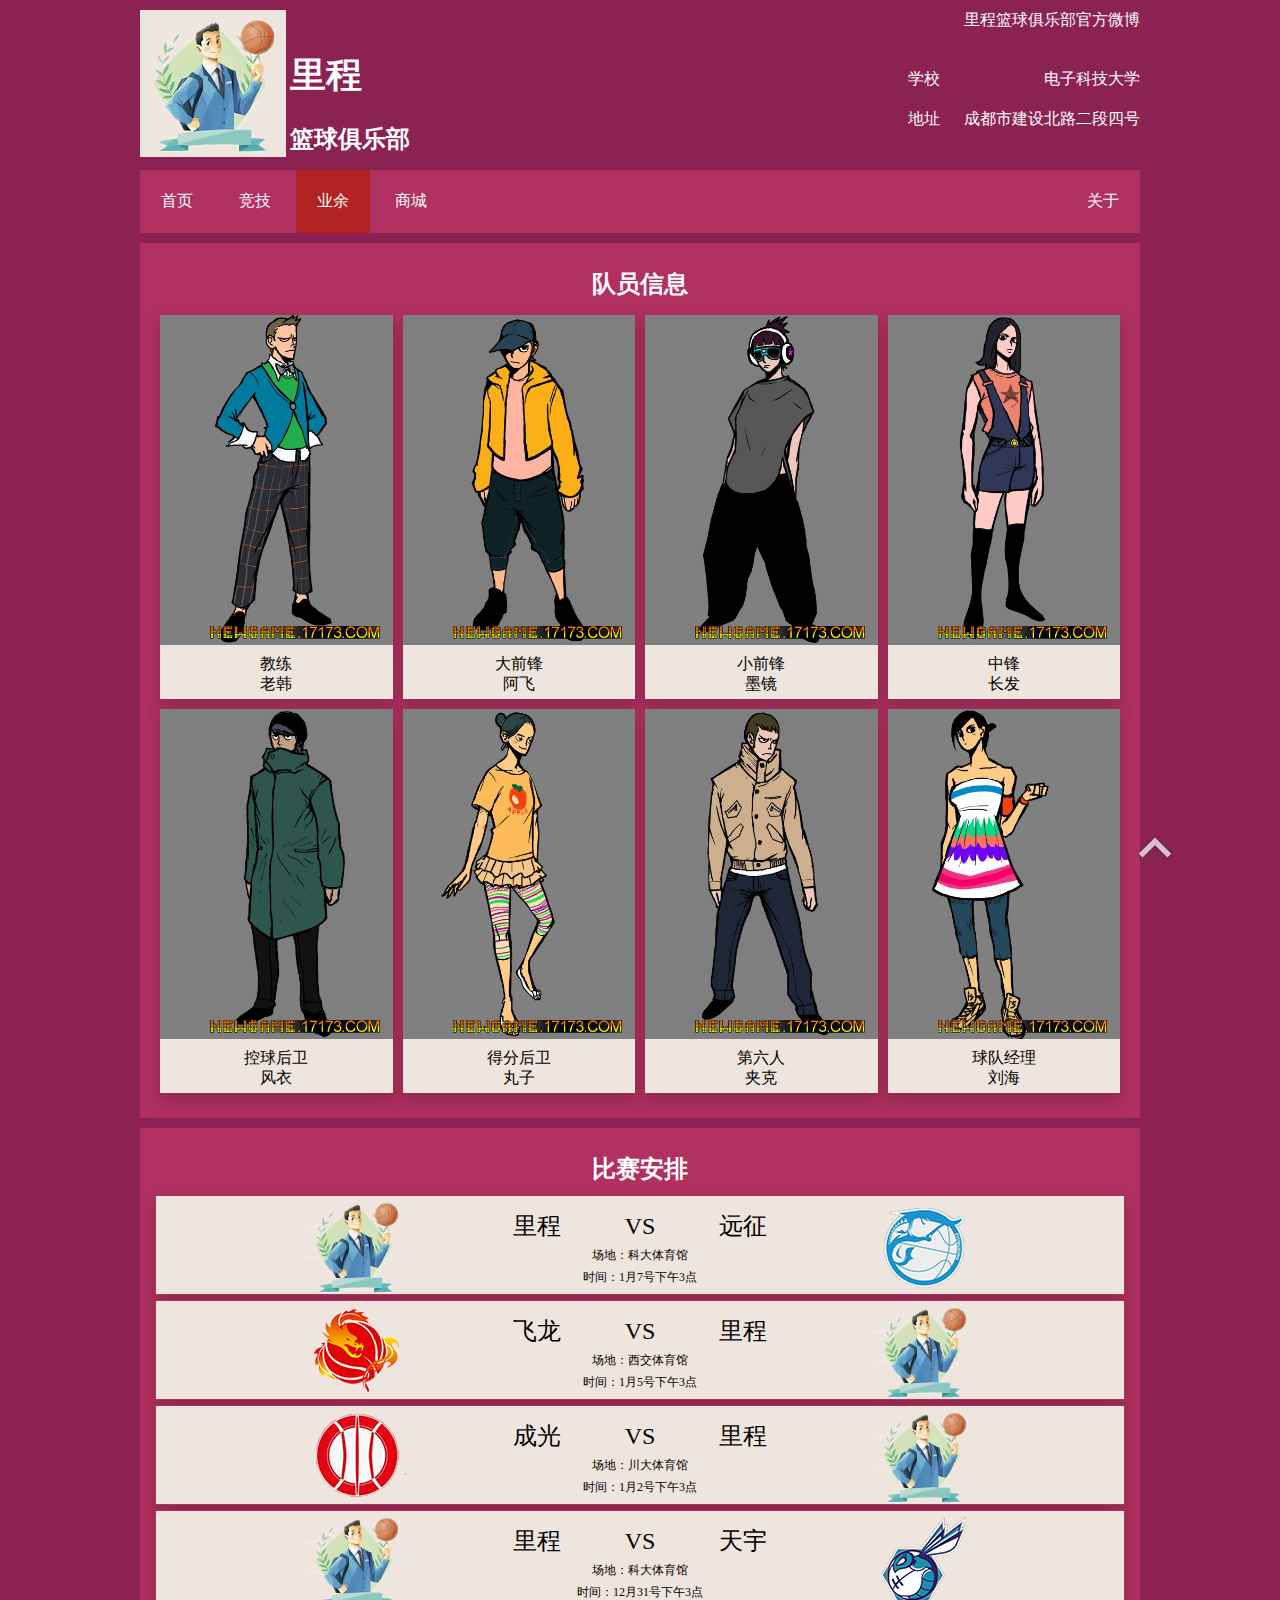
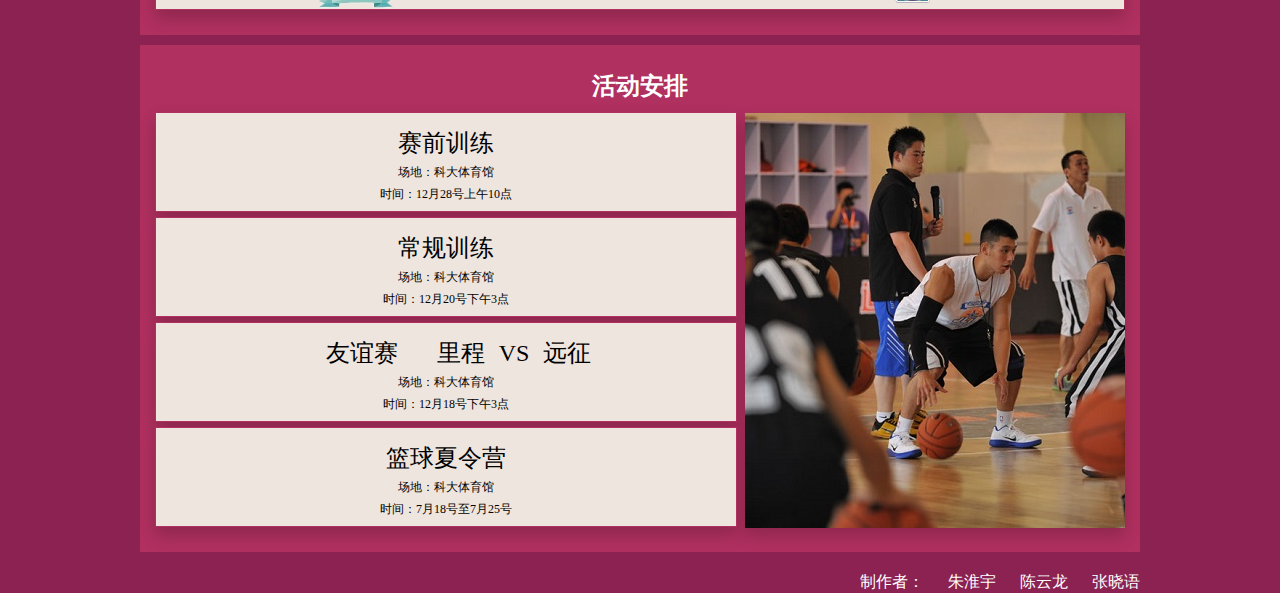
==== amateur.html @ 57cd3ab1 "first" ====
<!DOCTYPE html>
<html>
<meta charset="utf-8">
<head>
<link rel="stylesheet" type="text/css" href="css/index.css" charset="utf-8">
<link rel="stylesheet" type="text/css" href="css/amateur.css" charset="utf-8">
<link rel="stylesheet" type="text/css" href="css/img.css" charset="utf-8">
<script src="js/jquery.js"></script>
<script src="js/image-slider.js"></script>
</head>
<body>
<div id="head">
	<div id="name" class="head">
		<img src='image/true.png'/>
		<h1>里程</h1>
		<h2>篮球俱乐部</h2>	
	</div>
	<div id="weibo" class="information">
		<a href="<!--填下所写页面地址-->">里程篮球俱乐部官方微博</a>
	</div>
	<div id="school" class="information">	
		<p>学校</p>
		<p>电子科技大学</p>
	</div>
	<div id="address" class="information">	
		<p>地址</p>
		<p>成都市建设北路二段四号</p>
	</div>
</div>
<div id="navigation-div">
<ul id="navigation">
	<li class="dropdown">
		<div class="dropbtn"><a href="index.html">首页</a></div>
		<div class="dropdown-content">
			<a href="index.html #purpose">宗旨</a>
			<a href="index.html #history">历史</a>
			<a href="index.html #culture">文化</a>
		</div>
	</li>
	<li class="dropdown">
		<div class="dropbtn"><a href="compete.html">竞技</a></div>
		<div class="dropdown-content">
			<a href="compete.html #basic">基本信息</a>
			<a href="compete.html #arrange">比赛安排</a>
			<a href="compete.html #style">赛场风采</a>
			<a href="compete.html #results">比赛结果</a>
		</div>
	</li>
	<li class="dropdown">
		<div class="dropbtn active"><a href="amateur.html">业余</a></div>
		<div class="dropdown-content">
			<a href="amateur.html #basic">基本信息</a>
			<a href="amateur.html #game-arrange">比赛安排</a>
			<a href="amateur.html #activity-arrange">活动安排</a>
		</div>
	</li>
	<li class="dropdown"><div class="dropbtn"><a href="store.html">商城</a></div></li>
	<li id="right-dropdown"><div class="dropbtn"><a href="#about">关于</a></div></li>
</ul>
</div>
<div name= "basic" id= "basic" class="content">
<div class="content-arrange"">
	<h3>队员信息</h3>
	<div class="background image">	
	<div class="responsive">
	<div class="img">
		<a target="_blank" href="image/player6.jpg">
			<img src="image/player6.jpg">
		</a>
		<div class="desc"><p>教练</p><p>老韩</p></div>
	</div>
	</div>
	<div title="information">
		<h3>详细信息</h3>
		<h4><a>更多>></a></h4>
	</div>
	</div>
	
	<div class="background image">
	<div class="responsive">
	<div class="img">
		<a target="_blank" href="image/player2.jpg">
			<img src="image/player2.jpg">
		</a>
		<div class="desc"><p>大前锋</p><p>阿飞</p></div>
	</div>
	</div>
	<div title="information">
		<h3>详细信息</h3>
		<h4><a>更多>></a></h4>
	</div>
	</div>

	<div class="background image">
	<div class="responsive">
	<div class="img">
		<a target="_blank" href="image/player3.jpg">
			<img src="image/player3.jpg">
		</a>
		<div class="desc"><p>小前锋</p><p>墨镜</p></div>
	</div>
	</div>
	<div title="information">
		<h3>详细信息</h3>
		<h4><a>更多>></a></h4>
	</div>
	</div>
	
	<div class="background image">
	<div class="responsive">
	<div class="img">
		<a target="_blank" href="image/player4.jpg">
			<img src="image/player4.jpg">
		</a>
		<div class="desc"><p>中锋</p><p>长发</p></div>
	</div>
	</div>
	<div title="information">
		<h3>详细信息</h3>
		<h4><a>更多>></a></h4>
	</div>
	</div>

	<div class="background image">
	<div class="responsive">
	<div class="img">
		<a target="_blank" href="image/player5.jpg">
			<img src="image/player5.jpg">
		</a>
		<div class="desc"><p>控球后卫</p><p>风衣</p></div>
	</div>
	</div>
	<div title="information">
		<h3>详细信息</h3>
		<h4><a>更多>></a></h4>
	</div>
	</div>

	<div class="background image">
	<div class="responsive">
	<div class="img">
		<a target="_blank" href="image/player1.jpg">
			<img src="image/player1.jpg">
		</a>
		<div class="desc"><p>得分后卫</p><p>丸子</p></div>
	</div>
	</div>
	<div title="information">
		<h3>详细信息</h3>
		<h4><a>更多>></a></h4>
	</div>
	</div>

	<div class="background image">
	<div class="responsive">
	<div class="img">
		<a target="_blank" href="image/player7.jpg">
			<img src="image/player7.jpg">
		</a>
	<div class="desc"><p>第六人</p><p>夹克</p></div>
	</div>
	</div>
	<div title="information">
		<h3>详细信息</h3>
		<h4><a>更多>></a></h4>
	</div>
	</div>
	
	<div class="background image">
	<div class="responsive">
	<div class="img">
		<a target="_blank" href="image/player8.jpg">
			<img src="image/player8.jpg">
		</a>
	<div class="desc"><p>球队经理</p><p>刘海</p></div>
	</div>
	</div>
	<div title="information">
		<h3>详细信息</h3>
		<h4><a>更多>></a></h4>
	</div>
	</div>
<div class="clearfix"></div>
</div>
	</div>
</div>
<div name= "game-arrange" id= "game-arrange" class="content">
	<div class="content-arrange">
		<h3>比赛安排</h3>
		
		<div class="table background">
		<div class="table-line">
			<img src="image/logo-licheng.png" class="left-img"/>
			<img src="image/logo-yuanzheng.png" class="right-img"/>
			<div title="title">
			<p>里程</p>
			<p>VS</p>
			<p>远征</p>
			</div>
			<p>场地：科大体育馆</p>
			<p>时间：1月7号下午3点</p>
		</div>
		<div title="information">
			<h3>详细信息</h3>
			<h4><a>更多>></a></h4>
		</div>
		</div>
		
		<div class="table background">
		<div class="table-line">
			<img src="image/logo-dragon.png" class="left-img"/>
			<img src="image/logo-licheng.png" class="right-img"/>
			<div title="title">
			<p>飞龙</p>
			<p>VS</p>
			<p>里程</p>
			</div>
			<p>场地：西交体育馆</p>
			<p>时间：1月5号下午3点</p>
		</div>
		<div title="information">
			<h3>详细信息</h3>
			<h4><a>更多>></a></h4>
		</div>
		</div>
		
		<div class="table background">
		<div class="table-line">
			<img src="image/logo-chengguang.png" class="left-img"/>
			<img src="image/logo-licheng.png" class="right-img"/>
			<div title="title">
			<p>成光</p>
			<p>VS</p>
			<p>里程</p>
			</div>
			<p>场地：川大体育馆</p>
			<p>时间：1月2号下午3点</p>
		</div>
		<div title="information">
			<h3>详细信息</h3>
			<h4><a>更多>></a></h4>
		</div>
		</div>
		
		<div class="table background">
		<div class="table-line">
			<img src="image/logo-licheng.png" class="left-img"/>
			<img src="image/logo-tianyu.png" class="right-img"/>
			<div title="title">
			<p>里程</p>
			<p>VS</p>
			<p>天宇</p>
			</div>
			<p>场地：科大体育馆</p>
			<p>时间：12月31号下午3点</p>
		</div>
		<div title="information">
			<h3>详细信息</h3>
			<h4><a>更多>></a></h4>
		</div>
		</div>
		
	</div>
</div>
<div name= "activity-arrange" id= "activity-arrange" class="content">
	<div class="content-arrange">
		<div class="content-activity">
			<img class="ig" src="image/train2.jpg" style="top:calc(415px*0)"/>
			<img class="ig" src="image/train4.jpg" style="top:calc(415px*1)"/>
			<img class="ig" src="image/train3.jpg" style="top:calc(415px*2)"/>
			<img class="ig" src="image/train1.jpg" style="top:calc(415px*3)"/>
		</div>
		<h3>活动安排</h3>
		
	<ul style="list-style:none;padding:0;margin:0">
	<li id="tab1">
		<div class="table background activity">
		<div class="table-line tab">
			<div title="title"><p>赛前训练</p></div>
			<p>场地：科大体育馆</p>
			<p>时间：12月28号上午10点</p>
		</div>
		<div title="information">
			<h3>详细信息</h3>
			<h4><a>更多>></a></h4>
		</div>
		</div>
	</li>
		
	<li id="tab2">
		<div class="table background activity">
		<div class="table-line tab">
			<div title="title"><p>常规训练</p></div>
			<p>场地：科大体育馆</p>
			<p>时间：12月20号下午3点</p>
		</div>
		<div title="information">
			<h3>详细信息</h3>
			<h4><a>更多>></a></h4>
		</div>
		</div>
	</li>	
		
	<li id="tab3">	
		<div class="table background activity">
		<div class="table-line">
			<div title="title">
				<p>友谊赛</p>
				<p style="margin-left:5px;margin-right:5px;">里程</p>
				<p style="margin-left:5px;margin-right:5px;">VS</p>
				<p style="margin-left:5px;margin-right:5px;">远征</p>
			</div>
			<p>场地：科大体育馆</p>
			<p>时间：12月18号下午3点</p>
		</div>
		<div title="information tab">
			<h3>详细信息</h3>
			<h4><a>更多>></a></h4>
		</div>
		</div>
	</li>
	
	<li id="tab4">
		<div class="table background activity">
		<div class="table-line tab">
			<div title="title">
			<p>篮球夏令营</p></div>
			<p>场地：科大体育馆</p>
			<p>时间：7月18号至7月25号</p>
		</div>
		<div title="information">
			<h3>详细信息</h3>
			<h4><a>更多>></a></h4>
		</div>
		</div>
	</li>
	</div>
</div>
<div name= "about" id= "about" class="about">
	<div style="position:absolute;right:0;margin-bottom:20px;margin-top:10px;"> 
		<p>制作者：</p>
		<p>朱淮宇</p>
		<p>陈云龙</p>
		<p>张晓语</p>
	</div>
</div>
<a href="#head"><img src="image/btn_top.png" class="btn-top"></a>

</body>
</html>
---- css/index.css ----
* {
    box-sizing: border-box;
}
body {
	background-color:#8B2252;
	margin: 0;
    padding: 0;
}
#head {
	position:relative;
	padding-top:10px;
	margin: auto;
	width:1000px;
	overflow: hidden;
	background-color:#8B2252;
}
#name {
	position:relative;
	display:inline;
}
.information{
	display:inline;
	position:absolute;
	right:0;
}
#weibo a{
	color: white;
    text-decoration: none;
}
#address{
	bottom:40px;
}
#school{
	bottom:80px;
}
#school p{
	display:inline;
	color: white;
    text-decoration: none;
	padding-left:100px;
}
#address p{
	display:inline;
	color: white;
    text-decoration: none;
	padding-left:20px;
}
#name h1,h2 {
	color:white;
	display:inline;
	position:relative;
}
#name h1 {
	font-size:36px;
	bottom:70px;
}
#name h2 {
	left:-76px;
	bottom:10px;
}
#navigation-div{
	margin: auto;
	padding: 0;
    width: 1000px;
}
#navigation {
	margin: auto;
	list-style-type: none;
	background-color:#B03060;
    margin: 0;
    padding: 0;
}
.active {
    background-color: #B22222;
}
.dropbtn {
    color: white;
    padding: 21px;
    font-size: 16px;
    border: none;
    cursor: pointer;
}
.dropdown {
    position: relative;
    display: inline-block;
}

.dropdown-content {
    display: none;
    position: absolute;
    background-color: #f9f9f9;
    min-width: 160px;
	z-index:11;
    box-shadow: 0px 8px 16px 0px rgba(0,0,0,0.2);
}
.dropbtn a {
    color: white;
    text-decoration: none;
    display: block;
}
.dropdown-content a {
    color: black;
    padding: 12px 16px;
    text-decoration: none;
    display: block;
}
.dropdown-content a:hover {background-color: #f1f1f1}
.dropdown:hover .dropdown-content {
    display: block;
}
.dropdown:hover .dropbtn {
    background-color: #B22222;
}
#right-dropdown{
	display:inline-block;
	float:right;
}
#right-dropdown:hover{
	background-color: #B22222;
}
.content{
	overflow:hidden;
	margin: auto;
	margin-bottom:10px;
	width:1000px;
	margin-top:10px;
}

.about{
	position:relative;
	margin: auto;
	width:1000px;
	background-color:#8B2252;
}
.about p{
	display:inline;
	color: white;
    text-decoration: none;
	padding-left:20px;
}
.content-arrange{
	position:relative;
	padding:15px;
	padding-bottom:20px;
	width:1000px;
	background-color:#B03060;
	box-shadow: 0px 8px 16px 0px rgba(0,0,0,0.2)
}
.content-arrange h3{
	text-align:center;
	margin-bottom:10px;
	margin-top:10px;
	color: white;
    text-decoration: none;
	font-size:24px;
}
[title=history]{
	position:absolute;
	top:60px;
	left:300px;
	list-style-type:circle;
	padding-left:20px;
}
[title=history] li{
	font-size:19px;
	line-height:50px;
	color:white;
}
.btn-top{
	position:fixed;
	right:8vw;
	bottom:30px;
}
---- css/amateur.css ----
.background{
	position:relative;
	margin-bottom:5px;
	margin-top:5px;
	overflow:hidden;
	box-shadow: 0px 8px 16px 0px rgba(0,0,0,0.2)
}
.table{
	width:100%;
	height:100px;
}
.table-line{
	position:relative;
	text-align:center;
	border-style:solid; 
	border-width:thin;
	transition:margin-top 1s;
	background-color:#EEE5DE;
	border-color:#B03060;
	z-index:1;
}
.table-line:hover .content-activity img{
	margin-top:-100px;
}
.table-line p{
	font-size:12px;
	line-height:10px;
}
[title=title]{
	padding-top:24px;
}
[title=title] p{
	margin-left:30px;
	margin-right:30px;
	font-size:24px;
	display:inline;
}
[title=information]{
	position:absolute;
	top:10px;
	width:100%;
	margin:auto;
}
[title=information] h3{
	text-align:center;
	font-size:18px;
	color:white;
}
[title=information] h4{
	text-align:center;
	font-size:12px;
	font-style:italic;
	color:white;
	cursor:pointer;
}
.activity{
	width:60%;
}
.left-img{
	position:absolute;
	left:150px;
	width:100px;
	height:100px;
}
.right-img{
	position:absolute;
	right:150px;
	width:100px;
	height:100px;
}
.content-activity{
	overflow:hidden;
	width:380px;
	height:415px;
	margin-right:15px;
	top:68px;
	position:absolute;
	right:0;
	box-shadow: 0px 8px 16px 0px rgba(0,0,0,0.2)
}
.content-activity img{
	transition:margin-top 1s;
	width:380px;
	height:415px;
	position:absolute;	
}
---- css/img.css ----
div.img {
	overflow:hidden;
	background-color:#EEE5DE;
}

div.img img {
    width: 100%;
    height: auto;
}

.image{
	float: left;
	margin:5px;
	width:232.5px;
}
.image-nohover{
	float: left;
	margin:5px;
	width:232.5px;
}

.image:hover >.responsive{
	margin-left:-100%;
}

div.desc {
    padding: 5px;
    text-align: center;
}

div.desc p{
	margin:0;
	padding:0;
    line-height:20px;
}

.responsive {
	position:relative;
	transition:margin-left 1s;
    padding:0;
    width: 100%;
	z-index:1;
}

@media only screen and (max-width: 700px){
    .responsive {
        width: 49.99999%;
        margin: 6px 0;
    }
}

@media only screen and (max-width: 500px){
    .responsive {
        width: 100%;
    }
}

.clearfix:after {
    content: "";
    display: table;
    clear: both;
}
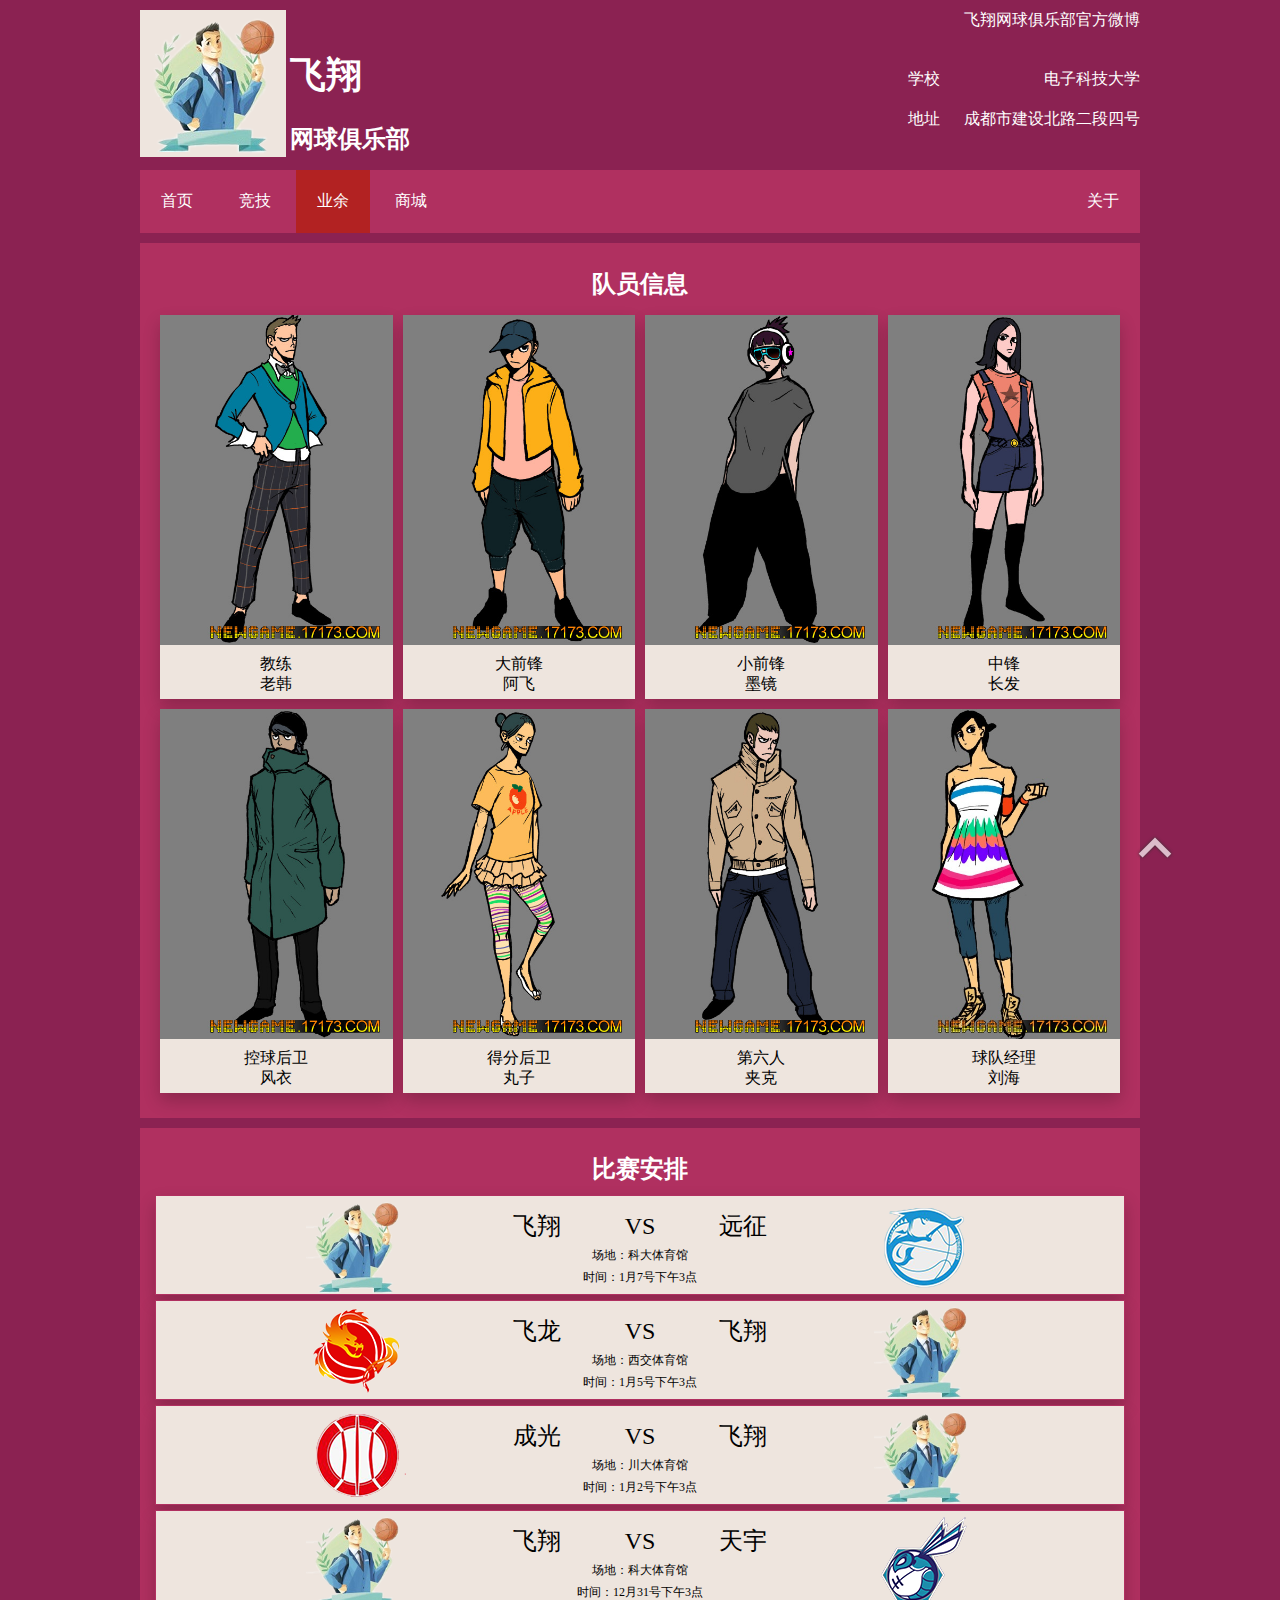
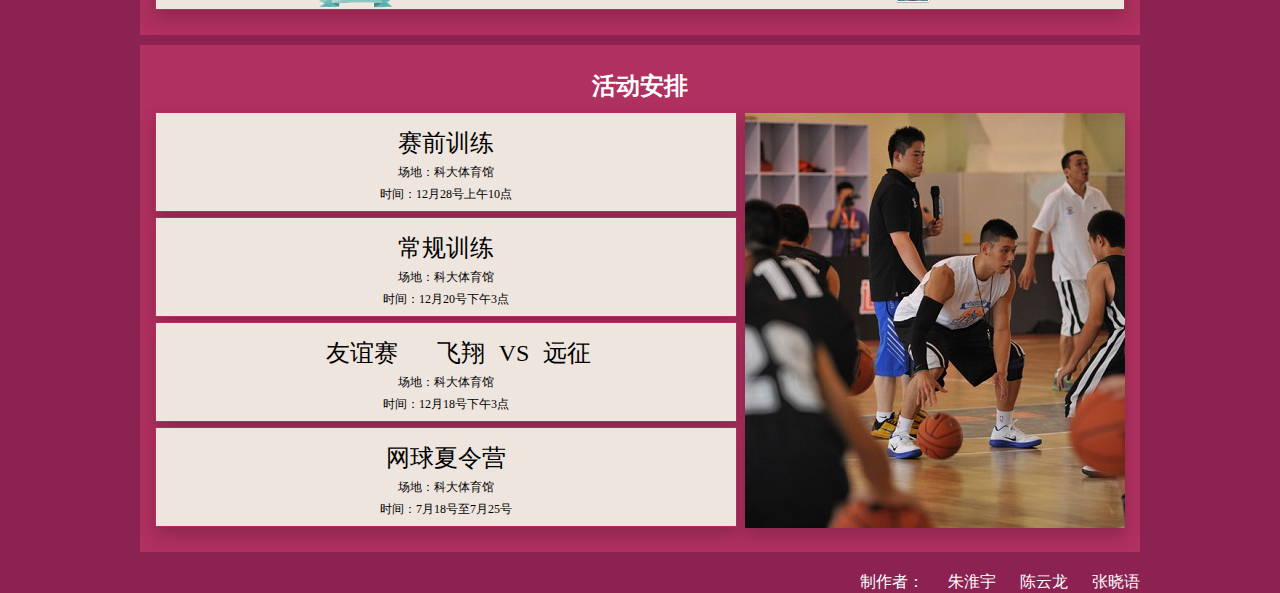
==== commit c82328bd: "string change" ====
--- a/amateur.html
+++ b/amateur.html
@@ -12,11 +12,11 @@
 <div id="head">
 	<div id="name" class="head">
 		<img src='image/true.png'/>
-		<h1>里程</h1>
-		<h2>篮球俱乐部</h2>	
+		<h1>飞翔</h1>
+		<h2>网球俱乐部</h2>	
 	</div>
 	<div id="weibo" class="information">
-		<a href="<!--填下所写页面地址-->">里程篮球俱乐部官方微博</a>
+		<a href="<!--填下所写页面地址-->">飞翔网球俱乐部官方微博</a>
 	</div>
 	<div id="school" class="information">	
 		<p>学校</p>
@@ -193,7 +193,7 @@
 			<img src="image/logo-licheng.png" class="left-img"/>
 			<img src="image/logo-yuanzheng.png" class="right-img"/>
 			<div title="title">
-			<p>里程</p>
+			<p>飞翔</p>
 			<p>VS</p>
 			<p>远征</p>
 			</div>
@@ -213,7 +213,7 @@
 			<div title="title">
 			<p>飞龙</p>
 			<p>VS</p>
-			<p>里程</p>
+			<p>飞翔</p>
 			</div>
 			<p>场地：西交体育馆</p>
 			<p>时间：1月5号下午3点</p>
@@ -231,7 +231,7 @@
 			<div title="title">
 			<p>成光</p>
 			<p>VS</p>
-			<p>里程</p>
+			<p>飞翔</p>
 			</div>
 			<p>场地：川大体育馆</p>
 			<p>时间：1月2号下午3点</p>
@@ -247,7 +247,7 @@
 			<img src="image/logo-licheng.png" class="left-img"/>
 			<img src="image/logo-tianyu.png" class="right-img"/>
 			<div title="title">
-			<p>里程</p>
+			<p>飞翔</p>
 			<p>VS</p>
 			<p>天宇</p>
 			</div>
@@ -306,7 +306,7 @@
 		<div class="table-line">
 			<div title="title">
 				<p>友谊赛</p>
-				<p style="margin-left:5px;margin-right:5px;">里程</p>
+				<p style="margin-left:5px;margin-right:5px;">飞翔</p>
 				<p style="margin-left:5px;margin-right:5px;">VS</p>
 				<p style="margin-left:5px;margin-right:5px;">远征</p>
 			</div>
@@ -324,7 +324,7 @@
 		<div class="table background activity">
 		<div class="table-line tab">
 			<div title="title">
-			<p>篮球夏令营</p></div>
+			<p>网球夏令营</p></div>
 			<p>场地：科大体育馆</p>
 			<p>时间：7月18号至7月25号</p>
 		</div>
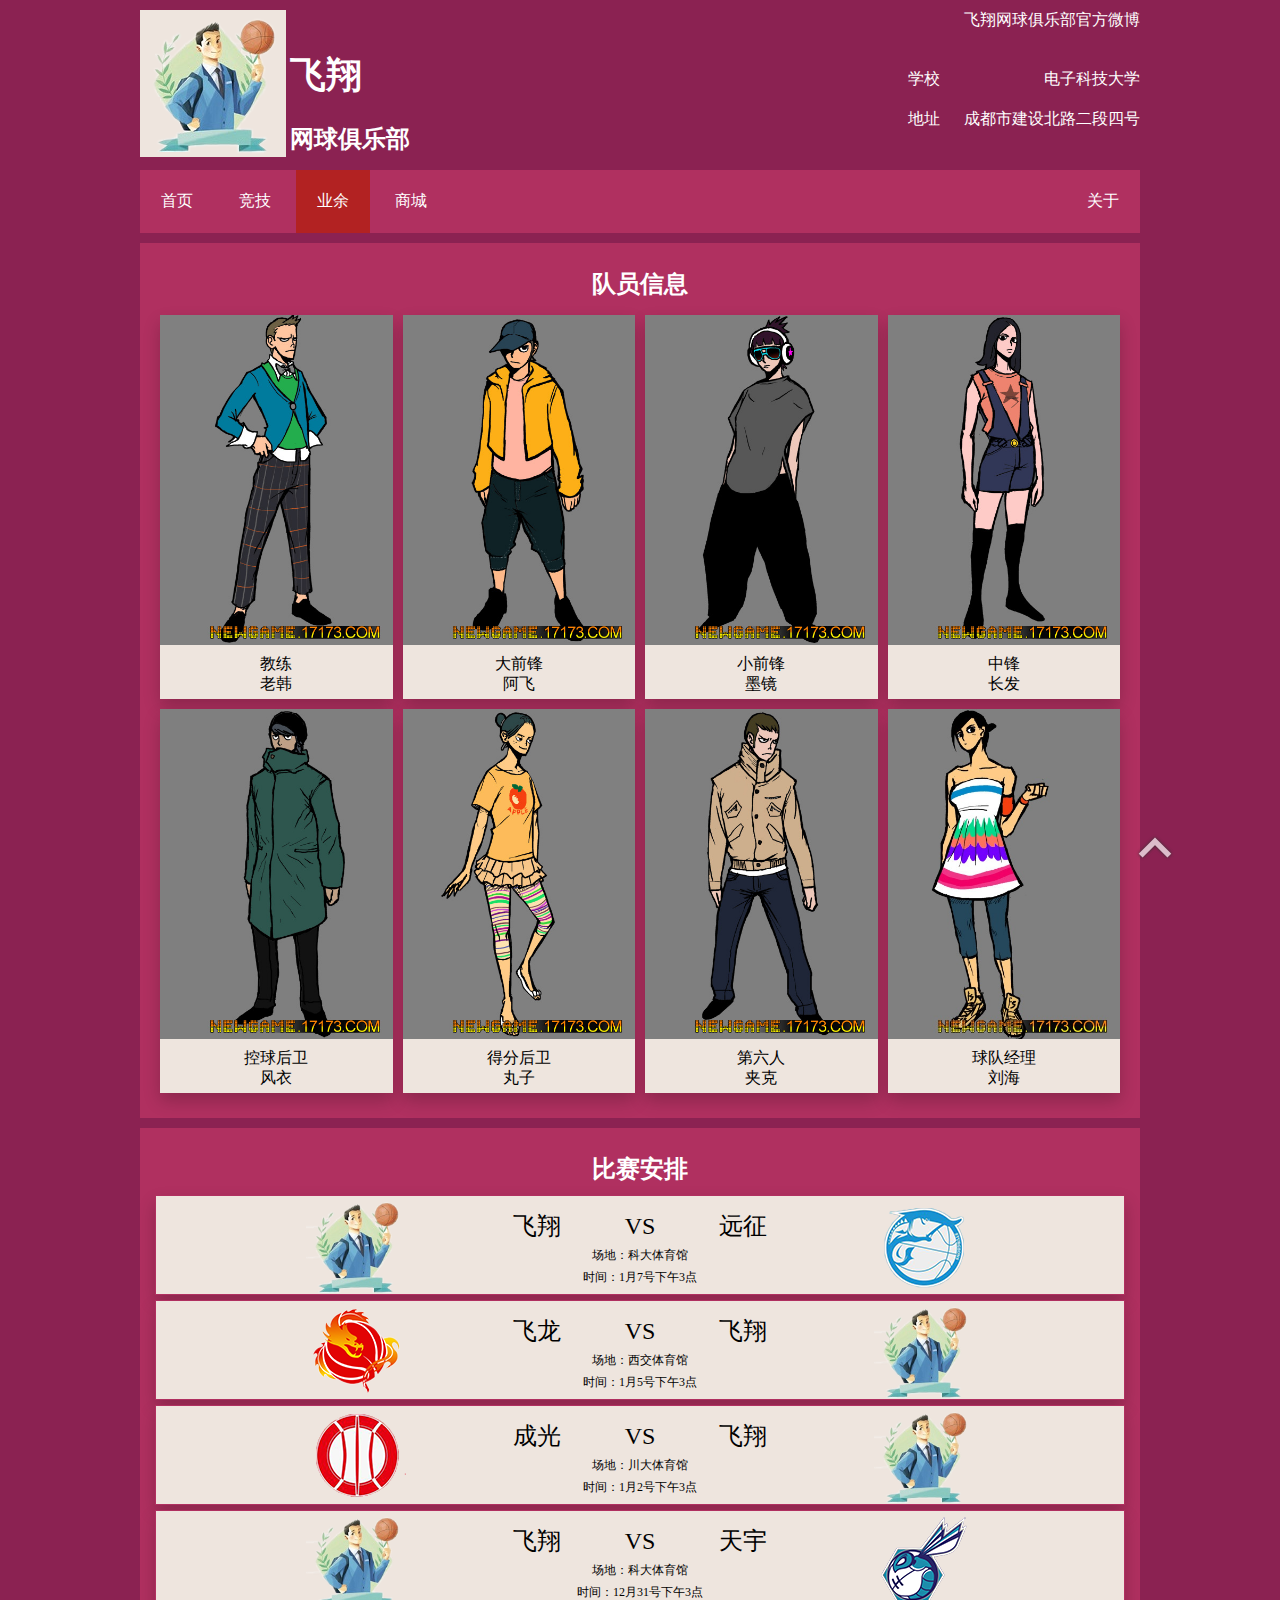
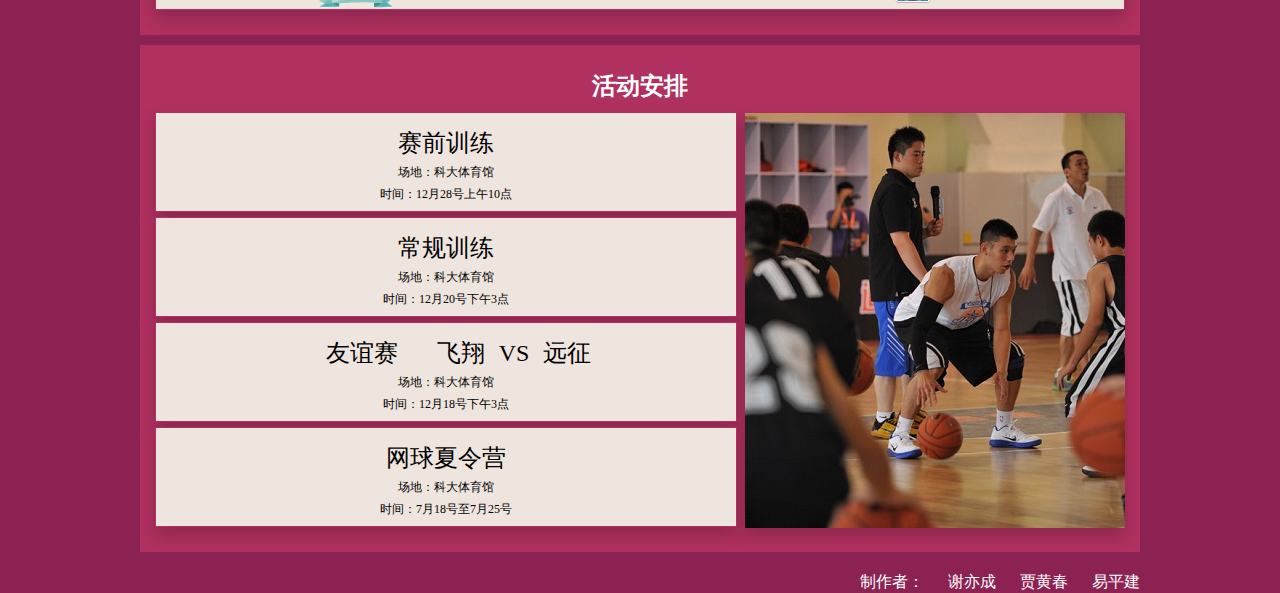
==== commit 65982322: "change maker's name" ====
--- a/amateur.html
+++ b/amateur.html
@@ -339,9 +339,9 @@
 <div name= "about" id= "about" class="about">
 	<div style="position:absolute;right:0;margin-bottom:20px;margin-top:10px;"> 
 		<p>制作者：</p>
-		<p>朱淮宇</p>
-		<p>陈云龙</p>
-		<p>张晓语</p>
+		<p>谢亦成</p>
+		<p>贾黄春</p>
+		<p>易平建</p>
 	</div>
 </div>
 <a href="#head"><img src="image/btn_top.png" class="btn-top"></a>
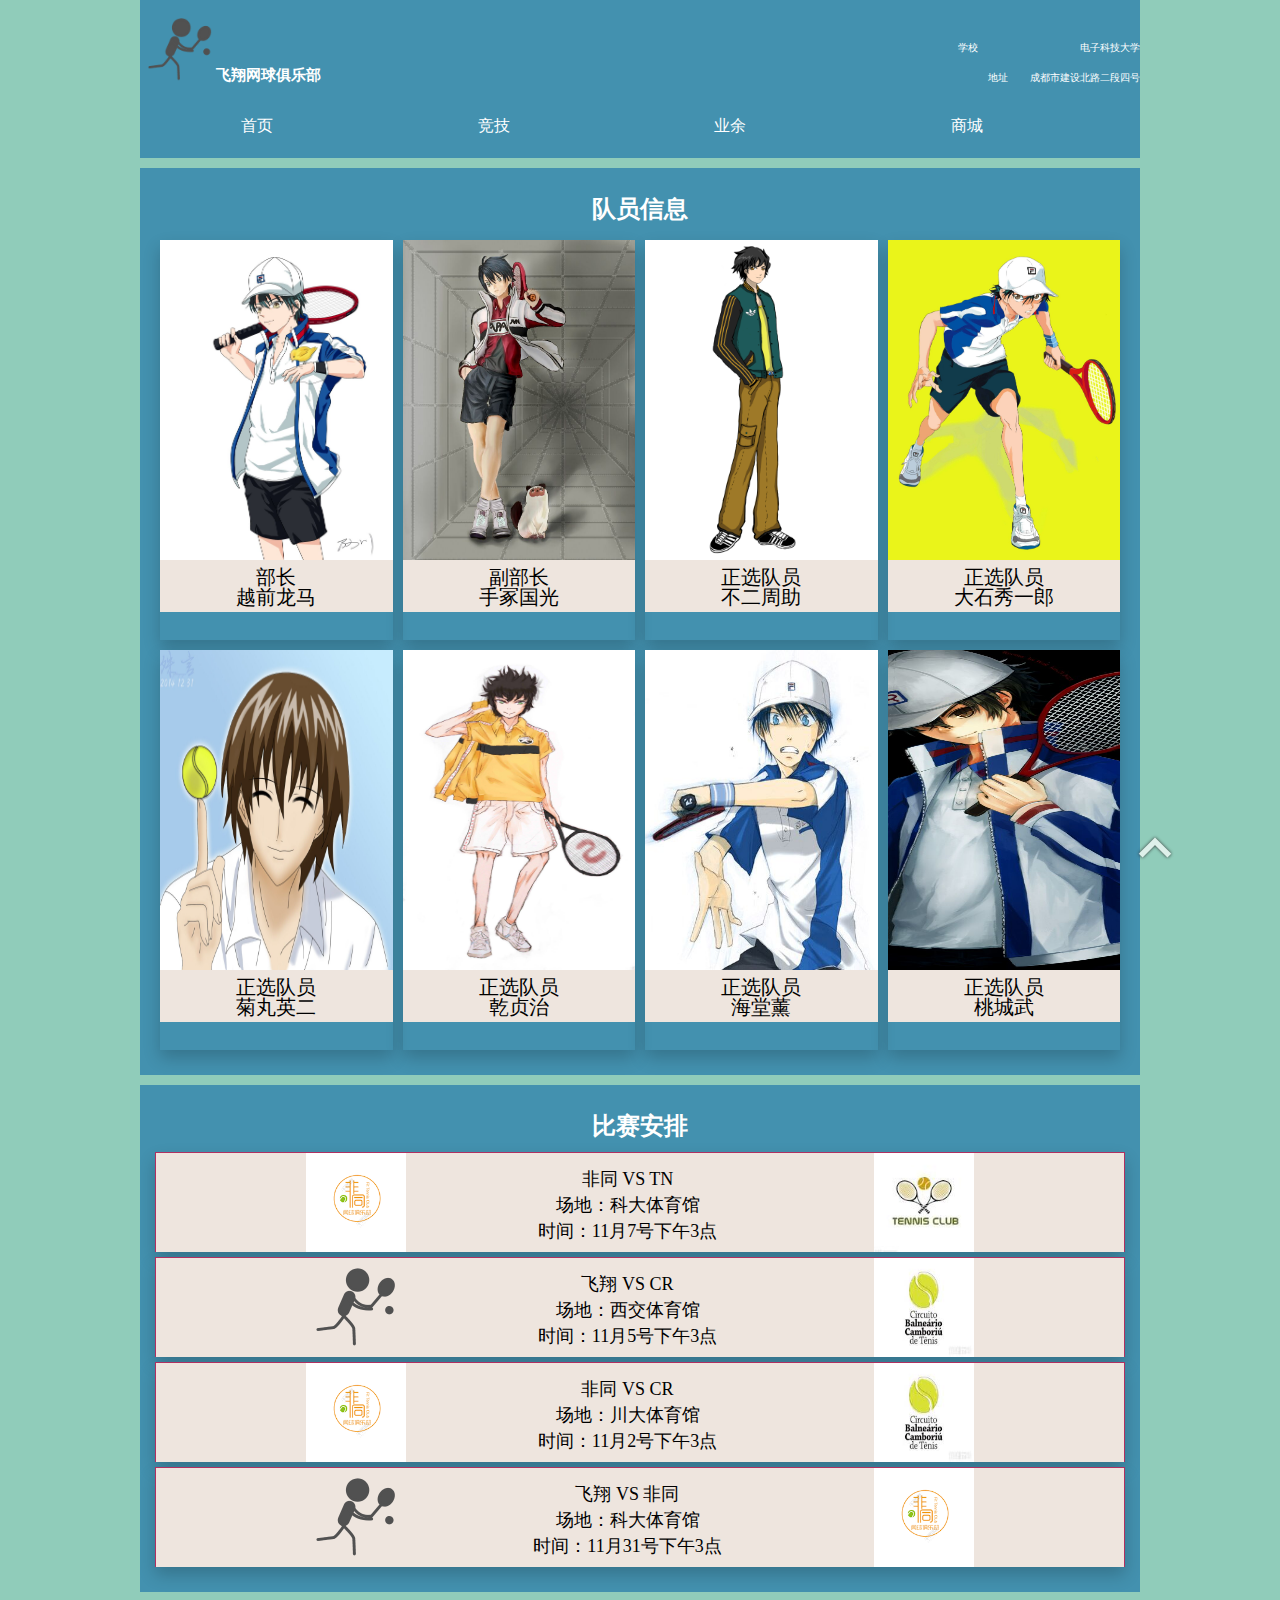
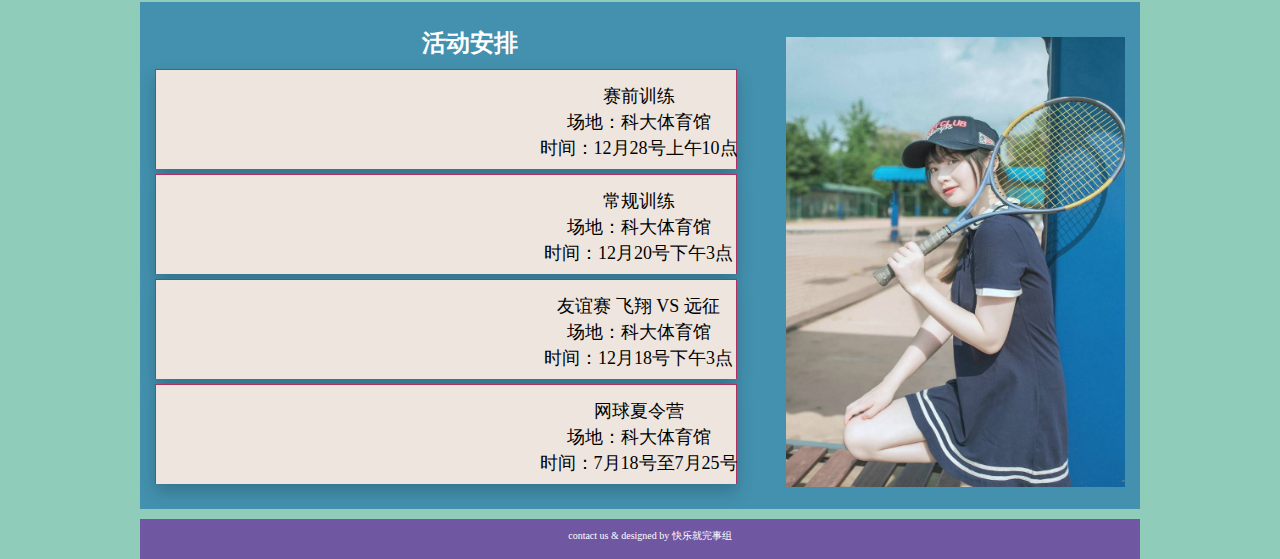
==== commit cf85f60c: "version2.0" ====
--- a/amateur.html
+++ b/amateur.html
@@ -1,350 +1,319 @@
 <!DOCTYPE html>
 <html>
 <meta charset="utf-8">
+
 <head>
-<link rel="stylesheet" type="text/css" href="css/index.css" charset="utf-8">
-<link rel="stylesheet" type="text/css" href="css/amateur.css" charset="utf-8">
-<link rel="stylesheet" type="text/css" href="css/img.css" charset="utf-8">
-<script src="js/jquery.js"></script>
-<script src="js/image-slider.js"></script>
+	<link rel="stylesheet" type="text/css" href="css/index.css" charset="utf-8">
+	<link rel="stylesheet" type="text/css" href="css/amateur.css" charset="utf-8">
+
+	<script src="js/jquery.js"></script>
+	<script src="js/image-slider.js"></script>
 </head>
+
 <body>
-<div id="head">
-	<div id="name" class="head">
-		<img src='image/true.png'/>
-		<h1>飞翔</h1>
-		<h2>网球俱乐部</h2>	
-	</div>
-	<div id="weibo" class="information">
-		<a href="<!--填下所写页面地址-->">飞翔网球俱乐部官方微博</a>
-	</div>
-	<div id="school" class="information">	
-		<p>学校</p>
-		<p>电子科技大学</p>
-	</div>
-	<div id="address" class="information">	
-		<p>地址</p>
-		<p>成都市建设北路二段四号</p>
-	</div>
-</div>
-<div id="navigation-div">
-<ul id="navigation">
-	<li class="dropdown">
-		<div class="dropbtn"><a href="index.html">首页</a></div>
-		<div class="dropdown-content">
-			<a href="index.html #purpose">宗旨</a>
-			<a href="index.html #history">历史</a>
-			<a href="index.html #culture">文化</a>
-		</div>
-	</li>
-	<li class="dropdown">
-		<div class="dropbtn"><a href="compete.html">竞技</a></div>
-		<div class="dropdown-content">
-			<a href="compete.html #basic">基本信息</a>
-			<a href="compete.html #arrange">比赛安排</a>
-			<a href="compete.html #style">赛场风采</a>
-			<a href="compete.html #results">比赛结果</a>
-		</div>
-	</li>
-	<li class="dropdown">
-		<div class="dropbtn active"><a href="amateur.html">业余</a></div>
-		<div class="dropdown-content">
-			<a href="amateur.html #basic">基本信息</a>
-			<a href="amateur.html #game-arrange">比赛安排</a>
-			<a href="amateur.html #activity-arrange">活动安排</a>
-		</div>
-	</li>
-	<li class="dropdown"><div class="dropbtn"><a href="store.html">商城</a></div></li>
-	<li id="right-dropdown"><div class="dropbtn"><a href="#about">关于</a></div></li>
-</ul>
-</div>
-<div name= "basic" id= "basic" class="content">
-<div class="content-arrange"">
-	<h3>队员信息</h3>
-	<div class="background image">	
-	<div class="responsive">
-	<div class="img">
-		<a target="_blank" href="image/player6.jpg">
-			<img src="image/player6.jpg">
-		</a>
-		<div class="desc"><p>教练</p><p>老韩</p></div>
-	</div>
-	</div>
-	<div title="information">
-		<h3>详细信息</h3>
-		<h4><a>更多>></a></h4>
-	</div>
-	</div>
-	
-	<div class="background image">
-	<div class="responsive">
-	<div class="img">
-		<a target="_blank" href="image/player2.jpg">
-			<img src="image/player2.jpg">
-		</a>
-		<div class="desc"><p>大前锋</p><p>阿飞</p></div>
-	</div>
-	</div>
-	<div title="information">
-		<h3>详细信息</h3>
-		<h4><a>更多>></a></h4>
-	</div>
-	</div>
-
-	<div class="background image">
-	<div class="responsive">
-	<div class="img">
-		<a target="_blank" href="image/player3.jpg">
-			<img src="image/player3.jpg">
-		</a>
-		<div class="desc"><p>小前锋</p><p>墨镜</p></div>
-	</div>
-	</div>
-	<div title="information">
-		<h3>详细信息</h3>
-		<h4><a>更多>></a></h4>
-	</div>
-	</div>
-	
-	<div class="background image">
-	<div class="responsive">
-	<div class="img">
-		<a target="_blank" href="image/player4.jpg">
-			<img src="image/player4.jpg">
-		</a>
-		<div class="desc"><p>中锋</p><p>长发</p></div>
-	</div>
-	</div>
-	<div title="information">
-		<h3>详细信息</h3>
-		<h4><a>更多>></a></h4>
-	</div>
-	</div>
-
-	<div class="background image">
-	<div class="responsive">
-	<div class="img">
-		<a target="_blank" href="image/player5.jpg">
-			<img src="image/player5.jpg">
-		</a>
-		<div class="desc"><p>控球后卫</p><p>风衣</p></div>
-	</div>
-	</div>
-	<div title="information">
-		<h3>详细信息</h3>
-		<h4><a>更多>></a></h4>
-	</div>
-	</div>
-
-	<div class="background image">
-	<div class="responsive">
-	<div class="img">
-		<a target="_blank" href="image/player1.jpg">
-			<img src="image/player1.jpg">
-		</a>
-		<div class="desc"><p>得分后卫</p><p>丸子</p></div>
-	</div>
-	</div>
-	<div title="information">
-		<h3>详细信息</h3>
-		<h4><a>更多>></a></h4>
-	</div>
-	</div>
-
-	<div class="background image">
-	<div class="responsive">
-	<div class="img">
-		<a target="_blank" href="image/player7.jpg">
-			<img src="image/player7.jpg">
-		</a>
-	<div class="desc"><p>第六人</p><p>夹克</p></div>
-	</div>
-	</div>
-	<div title="information">
-		<h3>详细信息</h3>
-		<h4><a>更多>></a></h4>
-	</div>
-	</div>
-	
-	<div class="background image">
-	<div class="responsive">
-	<div class="img">
-		<a target="_blank" href="image/player8.jpg">
-			<img src="image/player8.jpg">
-		</a>
-	<div class="desc"><p>球队经理</p><p>刘海</p></div>
-	</div>
-	</div>
-	<div title="information">
-		<h3>详细信息</h3>
-		<h4><a>更多>></a></h4>
-	</div>
-	</div>
-<div class="clearfix"></div>
-</div>
-	</div>
-</div>
-<div name= "game-arrange" id= "game-arrange" class="content">
-	<div class="content-arrange">
-		<h3>比赛安排</h3>
-		
-		<div class="table background">
-		<div class="table-line">
-			<img src="image/logo-licheng.png" class="left-img"/>
-			<img src="image/logo-yuanzheng.png" class="right-img"/>
-			<div title="title">
-			<p>飞翔</p>
-			<p>VS</p>
-			<p>远征</p>
-			</div>
-			<p>场地：科大体育馆</p>
-			<p>时间：1月7号下午3点</p>
-		</div>
-		<div title="information">
-			<h3>详细信息</h3>
-			<h4><a>更多>></a></h4>
-		</div>
-		</div>
-		
-		<div class="table background">
-		<div class="table-line">
-			<img src="image/logo-dragon.png" class="left-img"/>
-			<img src="image/logo-licheng.png" class="right-img"/>
-			<div title="title">
-			<p>飞龙</p>
-			<p>VS</p>
-			<p>飞翔</p>
-			</div>
-			<p>场地：西交体育馆</p>
-			<p>时间：1月5号下午3点</p>
-		</div>
-		<div title="information">
-			<h3>详细信息</h3>
-			<h4><a>更多>></a></h4>
-		</div>
-		</div>
-		
-		<div class="table background">
-		<div class="table-line">
-			<img src="image/logo-chengguang.png" class="left-img"/>
-			<img src="image/logo-licheng.png" class="right-img"/>
-			<div title="title">
-			<p>成光</p>
-			<p>VS</p>
-			<p>飞翔</p>
-			</div>
-			<p>场地：川大体育馆</p>
-			<p>时间：1月2号下午3点</p>
-		</div>
-		<div title="information">
-			<h3>详细信息</h3>
-			<h4><a>更多>></a></h4>
-		</div>
-		</div>
-		
-		<div class="table background">
-		<div class="table-line">
-			<img src="image/logo-licheng.png" class="left-img"/>
-			<img src="image/logo-tianyu.png" class="right-img"/>
-			<div title="title">
-			<p>飞翔</p>
-			<p>VS</p>
-			<p>天宇</p>
-			</div>
-			<p>场地：科大体育馆</p>
-			<p>时间：12月31号下午3点</p>
-		</div>
-		<div title="information">
-			<h3>详细信息</h3>
-			<h4><a>更多>></a></h4>
-		</div>
-		</div>
-		
-	</div>
-</div>
-<div name= "activity-arrange" id= "activity-arrange" class="content">
-	<div class="content-arrange">
-		<div class="content-activity">
-			<img class="ig" src="image/train2.jpg" style="top:calc(415px*0)"/>
-			<img class="ig" src="image/train4.jpg" style="top:calc(415px*1)"/>
-			<img class="ig" src="image/train3.jpg" style="top:calc(415px*2)"/>
-			<img class="ig" src="image/train1.jpg" style="top:calc(415px*3)"/>
-		</div>
-		<h3>活动安排</h3>
-		
-	<ul style="list-style:none;padding:0;margin:0">
-	<li id="tab1">
-		<div class="table background activity">
-		<div class="table-line tab">
-			<div title="title"><p>赛前训练</p></div>
-			<p>场地：科大体育馆</p>
-			<p>时间：12月28号上午10点</p>
-		</div>
-		<div title="information">
-			<h3>详细信息</h3>
-			<h4><a>更多>></a></h4>
-		</div>
-		</div>
-	</li>
-		
-	<li id="tab2">
-		<div class="table background activity">
-		<div class="table-line tab">
-			<div title="title"><p>常规训练</p></div>
-			<p>场地：科大体育馆</p>
-			<p>时间：12月20号下午3点</p>
-		</div>
-		<div title="information">
-			<h3>详细信息</h3>
-			<h4><a>更多>></a></h4>
-		</div>
-		</div>
-	</li>	
-		
-	<li id="tab3">	
-		<div class="table background activity">
-		<div class="table-line">
-			<div title="title">
-				<p>友谊赛</p>
-				<p style="margin-left:5px;margin-right:5px;">飞翔</p>
-				<p style="margin-left:5px;margin-right:5px;">VS</p>
-				<p style="margin-left:5px;margin-right:5px;">远征</p>
-			</div>
-			<p>场地：科大体育馆</p>
-			<p>时间：12月18号下午3点</p>
-		</div>
-		<div title="information tab">
-			<h3>详细信息</h3>
-			<h4><a>更多>></a></h4>
-		</div>
-		</div>
-	</li>
-	
-	<li id="tab4">
-		<div class="table background activity">
-		<div class="table-line tab">
-			<div title="title">
-			<p>网球夏令营</p></div>
-			<p>场地：科大体育馆</p>
-			<p>时间：7月18号至7月25号</p>
-		</div>
-		<div title="information">
-			<h3>详细信息</h3>
-			<h4><a>更多>></a></h4>
-		</div>
-		</div>
-	</li>
-	</div>
-</div>
-<div name= "about" id= "about" class="about">
-	<div style="position:absolute;right:0;margin-bottom:20px;margin-top:10px;"> 
-		<p>制作者：</p>
-		<p>谢亦成</p>
-		<p>贾黄春</p>
-		<p>易平建</p>
-	</div>
-</div>
-<a href="#head"><img src="image/btn_top.png" class="btn-top"></a>
+	<div id="head" name="head">
+		<div id="name" class="head">
+			<img src='image/logo.png' width=8% height="8%" />
+			<h2>飞翔网球俱乐部</h2>
+		</div>
+		<div id="school" class="information">
+			<p>学校</p>
+			<p>电子科技大学</p>
+		</div>
+		<div id="address" class="information">
+			<p>地址</p>
+			<p>成都市建设北路二段四号</p>
+		</div>
+	</div>
+	<div id="navigation-div">
+		<ul id="navigation">
+			<li class="dropdown">
+				<div class="dropbtn active"><a href="index.html">首页</a></div>
+				<div class="dropdown-content">
+					<a href="#">宗旨</a>
+					<a href="#">历史</a>
+					<a href="#">文化</a>
+				</div>
+			</li>
+			<li class="dropdown">
+				<div class="dropbtn"><a href="compete.html">竞技</a></div>
+				<div class="dropdown-content">
+					<a href="compete.html #basic">基本信息</a>
+					<a href="compete.html #arrange">比赛安排</a>
+					<a href="compete.html #style">赛场风采</a>
+					<a href="compete.html #results">比赛结果</a>
+				</div>
+			</li>
+			<li class="dropdown">
+				<div class="dropbtn"><a href="amateur.html">业余</a></div>
+				<div class="dropdown-content">
+					<a href="#">基本信息</a>
+					<a href="#">比赛安排</a>
+					<a href="#">活动安排</a>
+				</div>
+			</li>
+			<li class="dropdown">
+				<div class="dropbtn"><a href="store.html">商城</a></div>
+			</li>
+		</ul>
+	</div>
+	<div name="basic" id="basic" class="content">
+		<div class="content-arrange">
+			<h3>队员信息</h3>
+			<div class=" background image">
+				<div class="responsive">
+					<div class="img">
+						<a target="_blank" href="image/player1.jpg">
+							<img src="image/player1.jpg">
+						</a>
+						<div class="desc">
+							<p>部长</p>
+							<p>越前龙马</p>
+						</div>
+					</div>
+				</div>
+
+			</div>
+
+			<div class="background image">
+				<div class="responsive">
+					<div class="img">
+						<a target="_blank" href="image/player2.jpg">
+							<img src="image/player2.jpg">
+						</a>
+						<div class="desc">
+							<p>副部长</p>
+							<p>手冢国光
+							</p>
+						</div>
+					</div>
+				</div>
+
+			</div>
+
+			<div class="background image">
+				<div class="responsive">
+					<div class="img">
+						<a target="_blank" href="image/player3.jpg">
+							<img src="image/player3.jpg">
+						</a>
+						<div class="desc">
+							<p>正选队员</p>
+							<p>不二周助
+							</p>
+						</div>
+					</div>
+				</div>
+
+			</div>
+
+			<div class="background image">
+				<div class="responsive">
+					<div class="img">
+						<a target="_blank" href="image/player4.jpg">
+							<img src="image/player4.jpg">
+						</a>
+						<div class="desc">
+							<p>正选队员</p>
+							<p>大石秀一郎</p>
+						</div>
+					</div>
+				</div>
+
+			</div>
+
+			<div class="background image">
+				<div class="responsive">
+					<div class="img">
+						<a target="_blank" href="image/player5.jpg">
+							<img src="image/player5.jpg">
+						</a>
+						<div class="desc">
+							<p>正选队员</p>
+							<p>菊丸英二</p>
+						</div>
+					</div>
+				</div>
+
+			</div>
+
+			<div class="background image">
+				<div class="responsive">
+					<div class="img">
+						<a target="_blank" href="image/player6.jpg">
+							<img src="image/player6.jpg">
+						</a>
+						<div class="desc">
+							<p>正选队员</p>
+							<p>乾贞治</p>
+						</div>
+					</div>
+				</div>
+
+			</div>
+
+			<div class="background image">
+				<div class="responsive">
+					<div class="img">
+						<a target="_blank" href="image/player7.jpg">
+							<img src="image/player7.jpg">
+						</a>
+						<div class="desc">
+							<p>正选队员</p>
+							<p>海堂薰</p>
+						</div>
+					</div>
+				</div>
+
+			</div>
+
+			<div class="background image">
+				<div class="responsive">
+					<div class="img">
+						<a target="_blank" href="image/player8.jpg">
+							<img src="image/player8.jpg">
+						</a>
+						<div class="desc">
+							<p>正选队员</p>
+							<p>桃城武</p>
+						</div>
+					</div>
+				</div>
+
+			</div>
+			<div class="clearfix"></div>
+		</div>
+	</div>
+	</div>
+
+	<div name="game-arrange" id="game-arrange" class="content">
+		<div class="content-arrange">
+			<h3>比赛安排</h3>
+
+			<div class="table background">
+				<div class="table-line">
+					<img src="image/other_club_logo1.png" class="left-img" />
+					<img src="image/other_club_logo2.jpg" class="right-img" />
+					<div class="title_">
+						<p>非同 VS TN</p>
+						<p>场地：科大体育馆</p>
+						<p>时间：11月7号下午3点</p>
+					</div>
+
+				</div>
+
+			</div>
+
+			<div class="table background">
+				<div class="table-line">
+					<img src="image/logo.png" class="left-img" />
+					<img src="image/other_club_logo3.jpg" class="right-img" />
+					<div class="title_">
+						<p>飞翔 VS CR</p>
+						<p>场地：西交体育馆</p>
+						<p>时间：11月5号下午3点</p>
+					</div>
+
+				</div>
+
+			</div>
+
+			<div class="table background">
+				<div class="table-line">
+					<img src="image/other_club_logo1.png" class="left-img" />
+					<img src="image/other_club_logo3.jpg" class="right-img" />
+					<div class="title_">
+						<p>非同 VS CR</p>
+						<p>场地：川大体育馆</p>
+						<p>时间：11月2号下午3点</p>
+					</div>
+
+				</div>
+
+			</div>
+
+			<div class="table background">
+				<div class="table-line">
+					<img src="image/logo.png" class="left-img" />
+					<img src="image/other_club_logo1.png" class="right-img" />
+					<div class="title_">
+						<p>飞翔 VS 非同</p>
+						<p>场地：科大体育馆</p>
+						<p>时间：11月31号下午3点</p>
+
+					</div>
+
+				</div>
+
+			</div>
+
+		</div>
+	</div>
+	<div name="activity-arrange" id="activity-arrange" class="content">
+		<div class="content-arrange">
+
+			<img src="image/train.jpg" style="top:calc(400px*0)" />
+
+			<h3>活动安排</h3>
+
+			<ul style="list-style:none;padding:0;margin:0">
+				<li id="tab1">
+					<div class="table background activity">
+						<div class="table-line tab">
+							<div class="_title">
+								<p>赛前训练</p>
+
+								<p>场地：科大体育馆</p>
+								<p>时间：12月28号上午10点</p>
+							</div>
+
+						</div>
+				</li>
+
+				<li id="tab2">
+					<div class="table background activity">
+						<div class="table-line tab">
+							<div class="_title">
+								<p>常规训练</p>
+								<p>场地：科大体育馆</p>
+								<p>时间：12月20号下午3点</p>
+							</div>
+
+						</div>
+				</li>
+
+				<li id="tab3">
+					<div class="table background activity">
+						<div class="table-line tab">
+							<div class="_title">
+								<p>友谊赛 飞翔 VS 远征</p>
+								<p>场地：科大体育馆</p>
+								<p>时间：12月18号下午3点</p>
+							</div>
+						</div>
+				</li>
+
+				<li id="tab4">
+					<div class="table background activity">
+						<div class="table-line tab">
+							<div class="_title">
+								<p>网球夏令营</p>
+
+								<p>场地：科大体育馆</p>
+								<p>时间：7月18号至7月25号</p>
+							</div>
+
+						</div>
+				</li>
+		</div>
+	</div>
+	<div name="about" id="about" class="about">
+		<div>
+			<p>contact us & designed by 快乐就完事组</p>
+		</div>
+	</div>
+	<a href="#head"><img src="image/btn_top.png" class="btn-top"></a>
 
 </body>
-</html>
+
+</html>--- a/css/index.css
+++ b/css/index.css
@@ -2,9 +2,10 @@
     box-sizing: border-box;
 }
 body {
-	background-color:#8B2252;
 	margin: 0;
-    padding: 0;
+	padding: 0;
+	font-family:KaiTi;
+	background:  rgb(144, 204, 186);	
 }
 #head {
 	position:relative;
@@ -12,27 +13,27 @@
 	margin: auto;
 	width:1000px;
 	overflow: hidden;
-	background-color:#8B2252;
+	background-color:rgb(67, 145, 175);
 }
 #name {
 	position:relative;
 	display:inline;
 }
-.information{
+
+#address{
+	bottom:10px;
 	display:inline;
 	position:absolute;
 	right:0;
 }
-#weibo a{
-	color: white;
-    text-decoration: none;
+
+#school{
+	bottom:40px;
+	display:inline;
+	position:absolute;
+	right:0;
 }
-#address{
-	bottom:40px;
-}
-#school{
-	bottom:80px;
-}
+
 #school p{
 	display:inline;
 	color: white;
@@ -45,34 +46,33 @@
     text-decoration: none;
 	padding-left:20px;
 }
-#name h1,h2 {
+
+#name h2 {
+	left:-7px;
+	bottom:10px;
 	color:white;
 	display:inline;
 	position:relative;
 }
-#name h1 {
-	font-size:36px;
-	bottom:70px;
-}
-#name h2 {
-	left:-76px;
-	bottom:10px;
-}
+
 #navigation-div{
 	margin: auto;
 	padding: 0;
     width: 1000px;
 }
+
 #navigation {
 	margin: auto;
 	list-style-type: none;
-	background-color:#B03060;
+	background-color:rgb(67, 145, 175);
     margin: 0;
     padding: 0;
 }
+
 .active {
-    background-color: #B22222;
+    background-color: rgb(67, 145, 175);
 }
+
 .dropbtn {
     color: white;
     padding: 21px;
@@ -82,7 +82,9 @@
 }
 .dropdown {
     position: relative;
-    display: inline-block;
+	display: inline-block;
+	padding-left: 80px;
+	padding-right: 80px;
 }
 
 .dropdown-content {
@@ -109,14 +111,14 @@
     display: block;
 }
 .dropdown:hover .dropbtn {
-    background-color: #B22222;
+    background-color: rgb(9, 221, 157);
 }
 #right-dropdown{
 	display:inline-block;
 	float:right;
 }
 #right-dropdown:hover{
-	background-color: #B22222;
+	background-color:rgb(9, 221, 157);
 }
 .content{
 	overflow:hidden;
@@ -130,7 +132,7 @@
 	position:relative;
 	margin: auto;
 	width:1000px;
-	background-color:#8B2252;
+	background-color:rgb(9, 221, 157);
 }
 .about p{
 	display:inline;
@@ -143,7 +145,7 @@
 	padding:15px;
 	padding-bottom:20px;
 	width:1000px;
-	background-color:#B03060;
+	background-color:rgb(67, 145, 175);
 	box-shadow: 0px 8px 16px 0px rgba(0,0,0,0.2)
 }
 .content-arrange h3{
@@ -158,7 +160,7 @@
 	position:absolute;
 	top:60px;
 	left:300px;
-	list-style-type:circle;
+	list-style-type:square;
 	padding-left:20px;
 }
 [title=history] li{
@@ -170,4 +172,21 @@
 	position:fixed;
 	right:8vw;
 	bottom:30px;
-}+}
+.content-arrange p {
+	color:black;
+	padding-left:375px; 
+	font-size: 20px;
+}
+
+#about div{
+	margin: 0;
+	width:100%;
+	height: 40px;
+	display: inline-block;
+	text-align: center;
+	padding-top: 10px;
+	background: rgba(138, 55, 163, 0.808);
+}
+ 
+
--- a/css/amateur.css
+++ b/css/amateur.css
@@ -1,3 +1,6 @@
+html{
+	font-size: 10px;
+}
 .background{
 	position:relative;
 	margin-bottom:5px;
@@ -23,35 +26,17 @@
 	margin-top:-100px;
 }
 .table-line p{
-	font-size:12px;
-	line-height:10px;
+	font-size:18px;
+	line-height:8px;
 }
-[title=title]{
-	padding-top:24px;
+.table-line div{
+	padding-top:4px;
 }
-[title=title] p{
-	margin-left:30px;
-	margin-right:30px;
-	font-size:24px;
-	display:inline;
-}
-[title=information]{
-	position:absolute;
-	top:10px;
-	width:100%;
-	margin:auto;
-}
-[title=information] h3{
-	text-align:center;
-	font-size:18px;
-	color:white;
-}
-[title=information] h4{
-	text-align:center;
-	font-size:12px;
-	font-style:italic;
-	color:white;
-	cursor:pointer;
+
+.title_ {
+	/* float: left; */
+	margin-right:40rem; 
+	margin-bottom:2rem; 
 }
 .activity{
 	width:60%;
@@ -83,4 +68,82 @@
 	width:380px;
 	height:415px;
 	position:absolute;	
+}
+
+div.img {
+	overflow: hidden;
+	background-color: #EEE5DE;
+}
+
+div.img img {
+	width: 100%;
+	height: 320px ;
+}
+
+.image {
+	float: left;
+	margin: 5px;
+	width: 232.5px;
+	height: 400px;
+}
+
+.image-nohover {
+	float: left;
+	margin: 5px;
+	width: 232.5px;
+	height: 400px;
+}
+
+.image:hover>.responsive {
+	margin-left: -100%;
+}
+
+div.desc {
+	padding: 5px;
+	text-align: center;
+}
+
+div.desc p {
+	margin: 0;
+	padding: 0;
+	line-height: 20px;
+}
+
+.responsive {
+	position: relative;
+	transition: margin-left 1s;
+	padding: 0;
+	width: 100%;
+	z-index: 1;
+}
+
+@media only screen and (max-width: 700px) {
+	.responsive {
+		width: 49.99999%;
+		margin: 6px 0;
+	}
+}
+
+@media only screen and (max-width: 500px) {
+	.responsive {
+		width: 100%;
+	}
+}
+
+.clearfix:after {
+	content: "";
+	display: table;
+	clear: both;
+}
+
+#activity-arrange div img{
+	float: right;
+	margin-top: 2rem;
+	width: 35%;
+	height: 45rem;;
+}
+
+._title{
+	margin-right: -1rem;
+	margin-bottom: 2rem;
 }